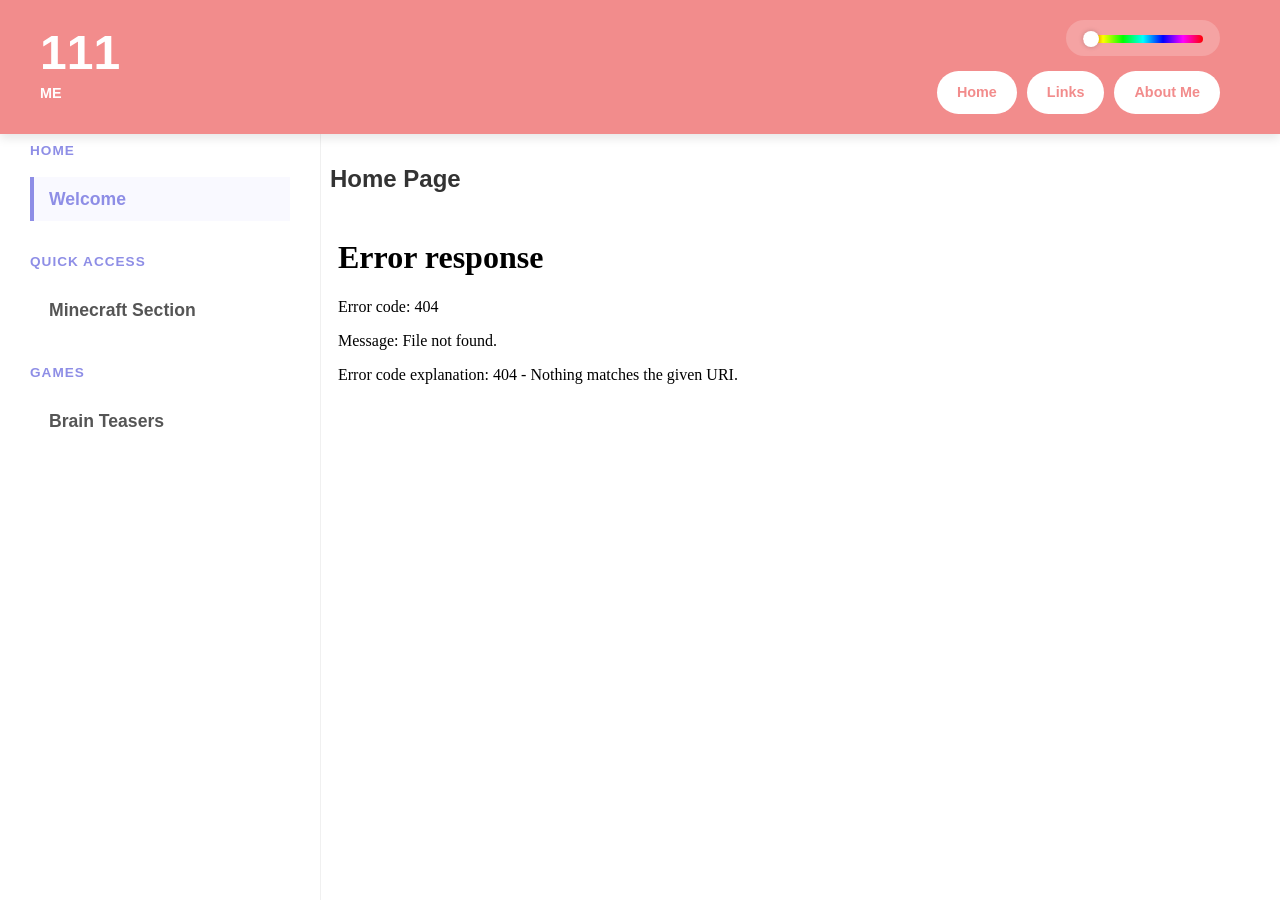
==== index.html @ 13bcb7dd "Add files via upload" ====
<!DOCTYPE html>
<html lang="en">
<head>
    <meta charset="UTF-8">
    <meta name="viewport" content="width=device-width, initial-scale=1.0">
    <title>thelemur55</title>
    <link rel="apple-touch-icon" sizes="180x180" href="database/webpage_icon/apple-touch-icon.png">
    <link rel="icon" type="image/png" sizes="32x32" href="database/webpage_icon/favicon-32x32.png">
    <link rel="icon" type="image/png" sizes="16x16" href="database/webpage_icon/favicon-16x16.png">
    <link rel="manifest" href="database/webpage_icon/site.webmanifest">
    <link rel="stylesheet" href="style.css">
    
</head>
<body>

<!-- TOP BANNER -->
<div class="top-banner">
    <header class="main-header">
        <div class="header-content ">
            <div class="header-text">
                <h1>111</h1>
                <p class="subtitle">ME</p>
            </div>
            <nav class="banner-nav">
                <!-- TOP: The Slider -->
                <div class="color-picker-container">
                    <input type="range" min="0" max="360" value="0" class="hue-slider" id="hueSlider">
                </div>

                <!-- BOTTOM: The Buttons Row -->
                <div class="nav-buttons-row">
                    <a href="index.html" class="banner-btn">Home</a>
                    <a href="links.html" class="banner-btn">Links</a>
                    <a href="about_me.html" class="banner-btn">About Me</a>
                </div>
            </nav>
        </div>
    </header>
</div>

<!-- MAIN LAYOUT WRAPPER -->
<div class="main-wrapper">
    
    <aside class="sidebar">
        <nav class="sidebar-menu">
            
            <!-- Section 1 -->
            <p class="menu-title-bold">Home</p>
            <ul>
                <!-- Add 'active' class to the current page's link -->
                <li><a href="#home" class="nav-link active">Welcome</a></li>
            </ul>
        
            <!-- Section 2 -->
            <p class="menu-title-bold">Quick Access</p>
            <ul>
                <li><a href="minecraft.html" class="nav-link">Minecraft Section</a></li>
            </ul>
        
            <!-- Section 3 -->
            <p class="menu-title-bold">Games</p>
            <ul>
                <li><a href="links.html" class="nav-link">Brain Teasers</a></li>
            </ul>
        
        </nav>
    </aside>


    <!-- MAIN CONTENT AREA -->
    <main class="content">
        <!-- Home Group -->
        <div id="home-content-group" class="content-group">
            <section id="home">
                <h2>Home Page</h2>
                <iframe src="home/home_page.html" width="100%" height="200px" frameborder="0"></iframe>
            </section>
        </div>

    </main>
</div>

<script src="script.js"></script>

</body>
</html>
---- style.css ----
/* ========================================
   🎨 ROOT VARIABLES
   ======================================== */
:root {
    /* Default hue (0 = red/pink). Updated by JS slider. */
    --main-hue: 0;
    --accent-color: hsl(var(--main-hue), 80%, 75%);
    --accent-dark: #333;
}

/* ========================================
   🌐 GLOBAL STYLES
   ======================================== */
html {
    scroll-behavior: smooth;
}

body {
    background-color: #ffffff;
    color: #333;
    font-family: 'Segoe UI', Tahoma, Geneva, Verdana, sans-serif;
    margin: 0;
    padding: 0;
    line-height: 1.6;
}

/* ========================================
   🏷️ TOP BANNER & HEADER
   ======================================== */
.top-banner {
    width: 100%;
    background-color: var(--accent-color);
    padding: 20px 0;
    box-shadow: 0 4px 10px rgba(0, 0, 0, 0.1);
    position: fixed;
    top: 0;
    left: 0;
    z-index: 1000;
    transition: transform 0.4s cubic-bezier(0.4, 0, 0.2, 1), background-color 0.1s ease;
    will-change: transform;
}

.header-content {
    width: 100%;
    padding: 0 40px;
    display: flex;
    justify-content: space-between;
    align-items: center;
}

.header-text h1 {
    font-size: 3em;
    margin: 0;
    line-height: 1;
    color: white;
}

.subtitle {
    font-size: 0.9em;
    margin: 5px 0 0 0;
    font-weight: bold;
    text-transform: uppercase;
    color: white;
}

/* ========================================
   🎨 COLOR SLIDER
   ======================================== */
.color-picker-container {
    margin: 0;
    padding: 5px 15px;
    background: rgba(255, 255, 255, 0.2);
    border-radius: 20px;
}

.hue-slider {
    -webkit-appearance: none;
    width: 120px;
    height: 8px;
    border-radius: 5px;
    background: linear-gradient(to right, red, yellow, lime, cyan, blue, magenta, red);
    cursor: pointer;
    outline: none;
}

.hue-slider::-webkit-slider-thumb {
    -webkit-appearance: none;
    width: 16px;
    height: 16px;
    border-radius: 50%;
    background: white;
    box-shadow: 0 0 5px rgba(0, 0, 0, 0.2);
    cursor: pointer;
}

/* ========================================
   🔘 NAVIGATION BUTTONS
   ======================================== */
.banner-nav {
    display: flex;
    flex-direction: column;
    align-items: flex-end;
    gap: 15px;
    margin-right: 100px;
}

.nav-buttons-row {
    display: flex;
    gap: 10px;
}

.banner-btn {
    display: inline-block;
    text-decoration: none;
    background: white;
    color: var(--accent-color);
    padding: 10px 20px;
    border-radius: 25px;
    font-weight: bold;
    font-size: 0.9em;
    transition: 0.2s ease;
    border: none;
    cursor: pointer;
}

.banner-btn:hover {
    background: var(--accent-dark);
    color: white;
    transform: translateY(-2px);
}

/* ========================================
   📐 MAIN LAYOUT
   ======================================== */
.main-wrapper {
    display: flex;
    width: 100%;
    max-width: none;
    margin: 0 auto;
    padding-top: 100px;
}

.sidebar {
    width: 250px;
    padding: 40px 20px;
    border-right: 1px solid #eee;
    background: white;
    overflow-y: auto;
    position: fixed;
    top: 100px;
    left: 0;
    height: calc(100vh - 100px);
    z-index: 999;
    transition: transform 0.4s cubic-bezier(0.4, 0, 0.2, 1);
    will-change: transform;
}

.content {
    flex: 1;
    padding: 0 40px;
    margin-left: 290px;
    height: calc(100vh - 100px);
    overflow-y: auto;
}

/* ========================================
   📋 SIDEBAR MENU STYLES
   ======================================== */
/* ========================================
   📋 SIDEBAR MENU STYLES (Modern Look)
   ======================================== */
.sidebar {
    width: 260px; /* Slightly wider for better readability */
    padding: 40px 30px;
    border-right: 1px solid #f0f0f0;
    background: #ffffff;
    overflow-y: auto;
    position: fixed;
    top: 100px;
    left: 0;
    height: calc(100vh - 100px);
    z-index: 999;
}

.sidebar-menu ul {
    list-style: none;
    padding: 0;
    margin: 0 0 30px 0; /* Space between sections */
}

.sidebar-menu li {
    margin-bottom: 8px;
}

/* Section Titles (HOME, QUICK ACCESS) */
.menu-title-bold {
    font-weight: 800;
    text-transform: uppercase;
    font-size: 0.85em;
    color: #8e8ee6; /* Light Purple/Blue from your image */
    letter-spacing: 1px;
    margin: 0 0 15px 0;
    padding-left: 0;
}

/* Links (Welcome, Minecraft Section) */
.sidebar-menu a,
.nav-link {
    text-decoration: none;
    color: #555;
    font-weight: 600;
    font-size: 1.1em;
    display: block;
    padding: 8px 0 8px 15px; /* Left padding creates space for the bar */
    transition: all 0.2s ease;
    border-left: 4px solid transparent; /* Hidden bar by default */
}

/* Hover State */
.sidebar-menu a:hover,
.nav-link:hover {
    color: #8e8ee6;
    background-color: #f9f9ff;
}

/* ACTIVE State (The Vertical Bar) */
.sidebar-menu a.active,
.nav-link.active {
    color: #8e8ee6; /* Matches the title color */
    border-left: 4px solid #8e8ee6; /* The visible vertical bar */
    background-color: #f9f9ff;
    font-weight: 700;
}

/* Separator Line (Optional, if you want lines between sections) */
.sidebar-menu hr {
    border: 0;
    border-top: 1px solid #eee;
    margin: 20px 0;
}

/* ========================================
   📄 CONTENT SECTIONS
   ======================================== */
section {
    min-height: auto; /* Fixed: was 80vh causing huge gaps */
    padding-top: 40px;
    padding-bottom: 40px;
}

.content-group {
    width: 100%;
}

/* ========================================
   🗂️ PROJECT CONTAINER & CARDS
   ======================================== */
.projects-container {
    display: flex;
    flex-wrap: wrap;
    gap: 20px;
    padding: 20px 0;
    align-items: stretch;
}

.projects-container h2 {
    width: 100%;
    margin-bottom: 20px;
    color: #333;
}

.project-card {
    flex: 1 1 calc(45% - 20px);
    min-width: 300px;
    box-sizing: border-box;
    background: white;
    border: 1px solid #eee;
    border-radius: 12px;
    padding: 25px;
    box-shadow: 0 4px 15px rgba(0, 0, 0, 0.05);
    display: flex;
    flex-direction: column;
    justify-content: space-between;
    overflow: hidden;
    transition: transform 0.3s ease, box-shadow 0.3s ease, border-color 0.3s ease;
    cursor: default;
}

.project-card:hover {
    transform: translateY(-10px);
    box-shadow: 0 10px 30px rgba(0, 0, 0, 0.15);
    border-color: var(--accent-color);
}

.project-card:active {
    transform: translateY(-2px) scale(0.98);
    transition: 0.1s;
}

.project-info {
    text-align: left;
    margin: 0;
    padding: 0;
    width: 100%;
    flex-grow: 1;
}

/* ========================================
   🔗 BUTTONS & LINKS
   ======================================== */
.project-link,
.project-d-link,
.copy-btn {
    align-self: flex-start;
    background: var(--accent-color);
    color: white;
    padding: 10px 20px;
    border-radius: 6px;
    text-decoration: none;
    margin-top: auto;
    font-weight: bold;
    transition: 0.2s ease;
    border: none;
    display: inline-block;
}

.project-link:hover,
.project-d-link:hover,
.copy-btn:hover {
    transform: translateY(-3px) scale(1.05);
    filter: brightness(1.2);
    box-shadow: 0 4px 15px var(--accent-color);
}

/* ========================================
   💬 CHAT WINDOW STYLES
   ======================================== */
#chat-window {
    background: #fdfdfd;
    border: 1px solid #eee;
    border-radius: 12px;
    display: flex;
    flex-direction: column;
    height: 500px;
    max-width: 600px;
    margin: 20px 0;
}

#messages-display {
    flex: 1;
    padding: 20px;
    overflow-y: auto;
    display: flex;
    flex-direction: column;
    gap: 10px;
}

.message {
    max-width: 70%;
    padding: 10px 15px;
    border-radius: 18px;
    font-size: 0.9em;
    line-height: 1.4;
}

.sent {
    align-self: flex-end;
    background-color: var(--accent-color);
    color: white;
    border-bottom-right-radius: 4px;
}

#chat-form {
    padding: 15px;
    border-top: 1px solid #eee;
    display: flex;
    gap: 10px;
}

#message-input {
    flex: 1;
    border: 1px solid #ddd;
    padding: 10px 15px;
    border-radius: 20px;
    outline: none;
    font-size: 0.95em;
}

/* ========================================
   🧩 DATAPACK / PLUGIN STYLES
   ======================================== */
.plugin-header {
    font-size: 1.5em;
    font-weight: bold;
    margin-bottom: 20px;
    color: #333;
    border-bottom: 2px solid var(--accent-color);
    padding-bottom: 10px;
    transition: border-color 0.1s ease;
}

.datapack-item {
    margin-bottom: 20px;
    padding-bottom: 20px;
    border-bottom: 1px solid #f0f0f0;
}

.datapack-name {
    font-weight: bold;
    font-size: 1.1em;
    margin-bottom: 8px;
    color: #333;
}

.datapack-desc {
    color: #666;
    line-height: 1.6;
}

code {
    background: #f4f4f4;
    padding: 2px 6px;
    border-radius: 4px;
    font-family: 'Courier New', monospace;
    font-size: 0.9em;
}

/* ========================================
   ➖ UTILITIES
   ======================================== */
hr {
    border: 0;
    border-top: 1px solid #eee;
    margin: 20px 0;
}

/* ========================================
   📱 RESPONSIVE ADJUSTMENTS
   ======================================== */
@media (max-width: 1024px) {
    .sidebar {
        position: static;
        height: auto;
        width: 100%;
        border-right: none;
        border-bottom: 1px solid #eee;
    }

    .content {
        margin-left: 0;
        height: auto;
        padding: 20px;
    }

    .header-content {
        flex-direction: column;
        gap: 15px;
        padding: 0 20px;
    }

    .banner-nav {
        margin-right: 0;
        align-items: center;
    }

    .project-card {
        flex: 1 1 100%;
    }
}

@media (max-width: 600px) {
    .header-text h1 {
        font-size: 2em;
    }

    .banner-btn {
        font-size: 0.85em;
        padding: 8px 16px;
    }

    .hue-slider {
        width: 100px;
    }
}
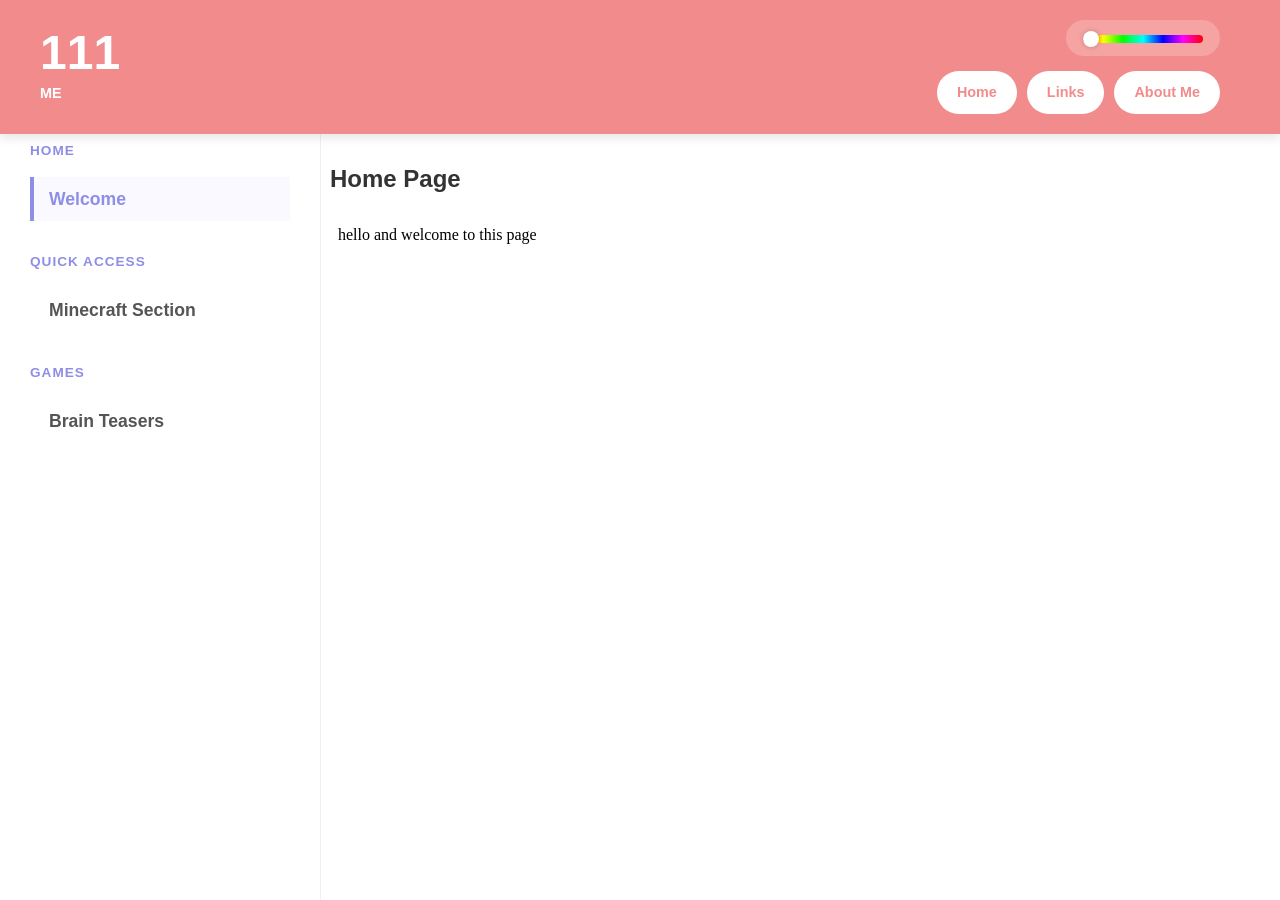
==== commit a6ab686a: "Update index.html" ====
--- a/index.html
+++ b/index.html
@@ -73,7 +73,7 @@
         <div id="home-content-group" class="content-group">
             <section id="home">
                 <h2>Home Page</h2>
-                <iframe src="home/home_page.html" width="100%" height="200px" frameborder="0"></iframe>
+                <iframe src="home_page.html" width="100%" height="200px" frameborder="0"></iframe>
             </section>
         </div>
 
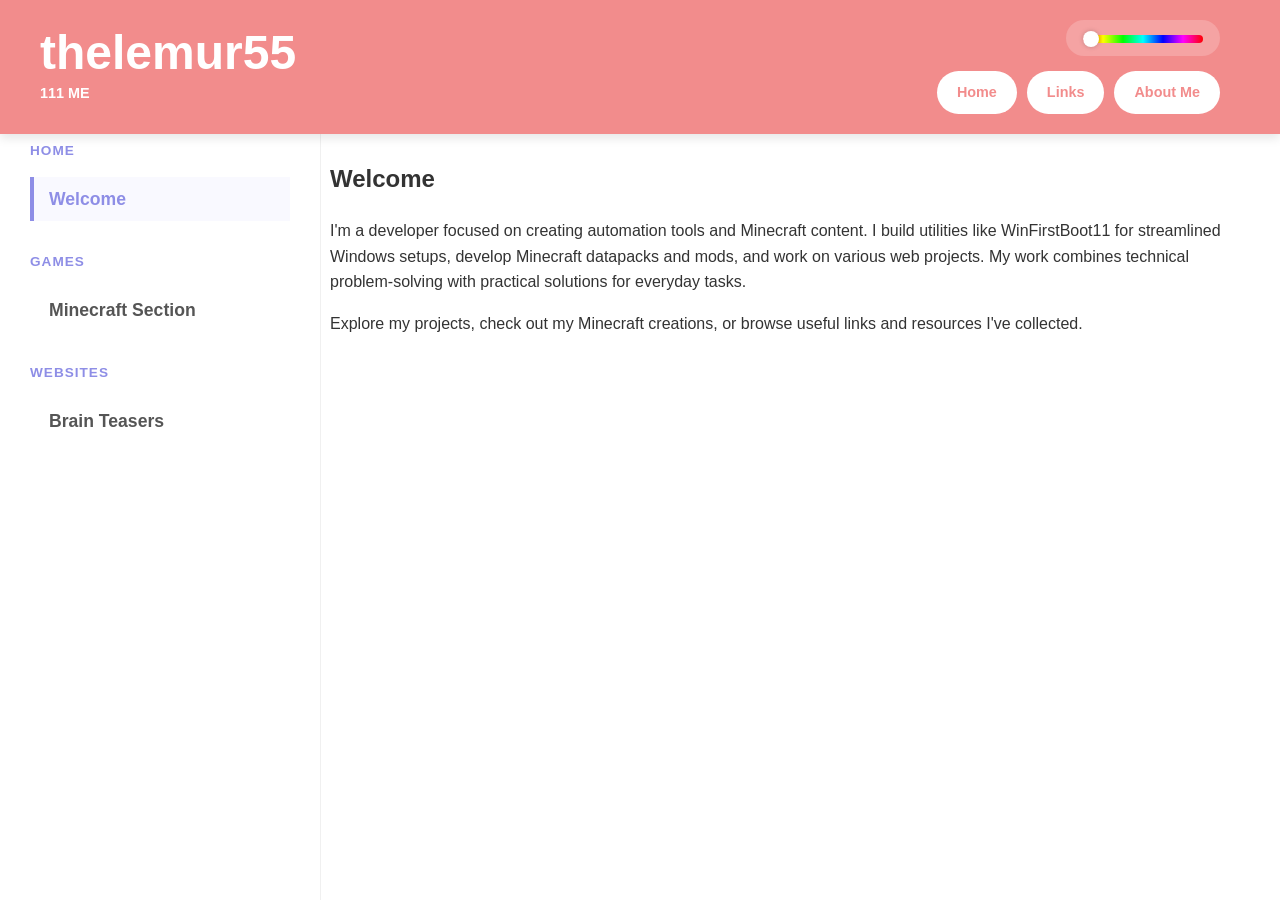
==== commit 3dfc1367: "Update index.html" ====
--- a/index.html
+++ b/index.html
@@ -9,25 +9,21 @@
     <link rel="icon" type="image/png" sizes="16x16" href="database/webpage_icon/favicon-16x16.png">
     <link rel="manifest" href="database/webpage_icon/site.webmanifest">
     <link rel="stylesheet" href="style.css">
-    
 </head>
 <body>
 
 <!-- TOP BANNER -->
 <div class="top-banner">
     <header class="main-header">
-        <div class="header-content ">
+        <div class="header-content">
             <div class="header-text">
-                <h1>111</h1>
-                <p class="subtitle">ME</p>
+                <h1>thelemur55</h1>
+                <p class="subtitle">111 ME</p>
             </div>
             <nav class="banner-nav">
-                <!-- TOP: The Slider -->
                 <div class="color-picker-container">
                     <input type="range" min="0" max="360" value="0" class="hue-slider" id="hueSlider">
                 </div>
-
-                <!-- BOTTOM: The Buttons Row -->
                 <div class="nav-buttons-row">
                     <a href="index.html" class="banner-btn">Home</a>
                     <a href="links.html" class="banner-btn">Links</a>
@@ -41,41 +37,37 @@
 <!-- MAIN LAYOUT WRAPPER -->
 <div class="main-wrapper">
     
+    <!-- SIDEBAR --> 
     <aside class="sidebar">
         <nav class="sidebar-menu">
-            
-            <!-- Section 1 -->
             <p class="menu-title-bold">Home</p>
             <ul>
-                <!-- Add 'active' class to the current page's link -->
-                <li><a href="#home" class="nav-link active">Welcome</a></li>
+                <li><a href="#home" class="nav-link">Welcome</a></li>
             </ul>
-        
-            <!-- Section 2 -->
-            <p class="menu-title-bold">Quick Access</p>
+            
+            <p class="menu-title-bold">Games</p>
             <ul>
                 <li><a href="minecraft.html" class="nav-link">Minecraft Section</a></li>
             </ul>
-        
-            <!-- Section 3 -->
-            <p class="menu-title-bold">Games</p>
+            
+            <p class="menu-title-bold">Websites</p>
             <ul>
                 <li><a href="links.html" class="nav-link">Brain Teasers</a></li>
             </ul>
-        
         </nav>
     </aside>
 
-
     <!-- MAIN CONTENT AREA -->
     <main class="content">
-        <!-- Home Group -->
-        <div id="home-content-group" class="content-group">
-            <section id="home">
-                <h2>Home Page</h2>
-                <iframe src="home_page.html" width="100%" height="200px" frameborder="0"></iframe>
-            </section>
-        </div>
+        
+        <!-- Welcome Section -->
+        <section id="home">
+            <h2>Welcome</h2>
+            <p>I'm a developer focused on creating automation tools and Minecraft content. I build utilities like WinFirstBoot11 for streamlined Windows setups, develop Minecraft datapacks and mods, and work on various web projects. My work combines technical problem-solving with practical solutions for everyday tasks.</p>
+            <p>Explore my projects, check out my Minecraft creations, or browse useful links and resources I've collected.</p>
+        </section>
+
+
 
     </main>
 </div>
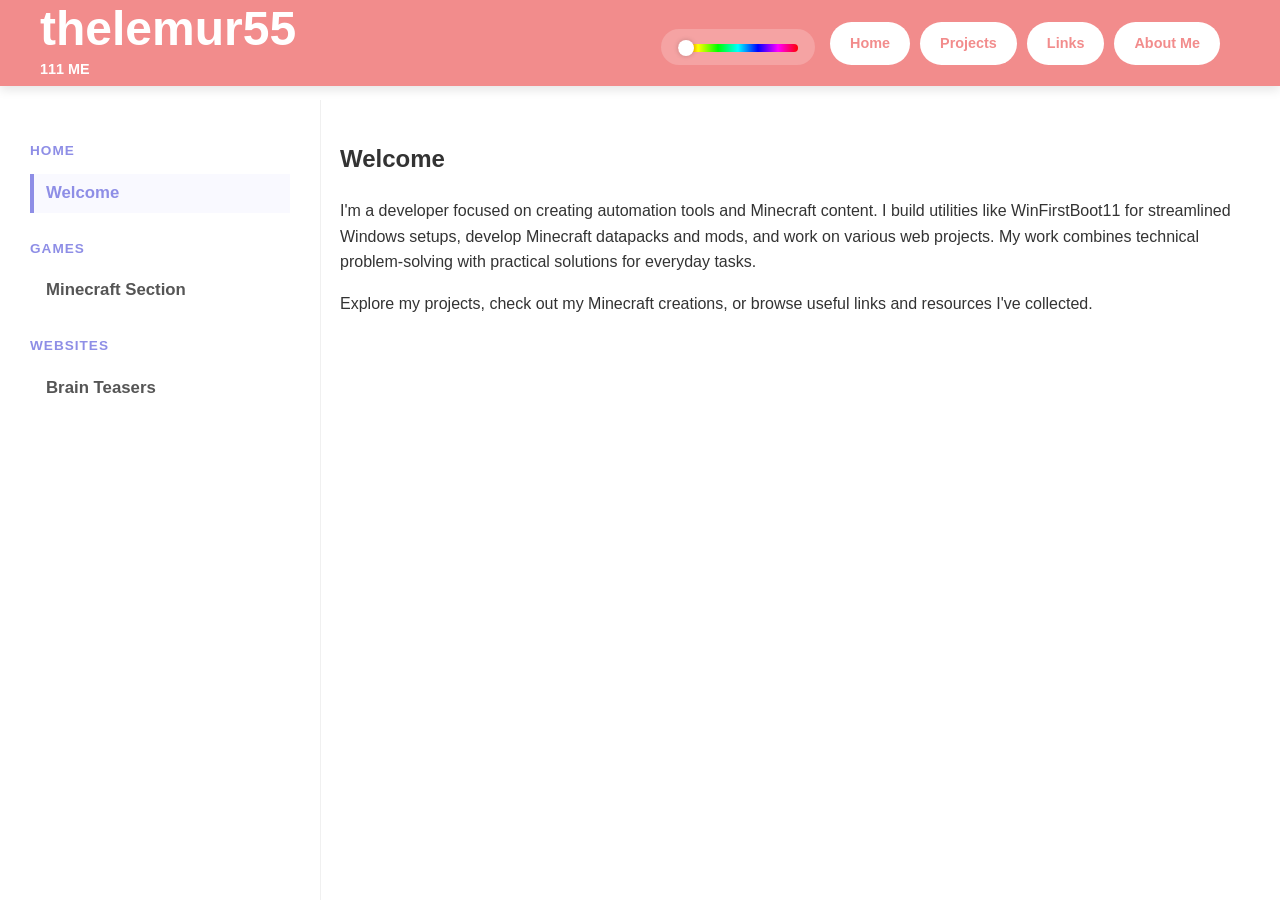
==== commit 9ce3242d: "Update index.html" ====
--- a/index.html
+++ b/index.html
@@ -26,6 +26,7 @@
                 </div>
                 <div class="nav-buttons-row">
                     <a href="index.html" class="banner-btn">Home</a>
+                    <a href="projects.html" class="banner-btn">Projects</a>
                     <a href="links.html" class="banner-btn">Links</a>
                     <a href="about_me.html" class="banner-btn">About Me</a>
                 </div>
--- a/style.css
+++ b/style.css
@@ -2,7 +2,6 @@
    🎨 ROOT VARIABLES
    ======================================== */
 :root {
-    /* Default hue (0 = red/pink). Updated by JS slider. */
     --main-hue: 0;
     --accent-color: hsl(var(--main-hue), 80%, 75%);
     --accent-dark: #333;
@@ -30,14 +29,13 @@
 .top-banner {
     width: 100%;
     background-color: var(--accent-color);
-    padding: 20px 0;
+    padding: 5px 0;
     box-shadow: 0 4px 10px rgba(0, 0, 0, 0.1);
     position: fixed;
     top: 0;
     left: 0;
     z-index: 1000;
-    transition: transform 0.4s cubic-bezier(0.4, 0, 0.2, 1), background-color 0.1s ease;
-    will-change: transform;
+    transition: background-color 0.1s ease;
 }
 
 .header-content {
@@ -98,7 +96,7 @@
    ======================================== */
 .banner-nav {
     display: flex;
-    flex-direction: column;
+    flex-direction: row;
     align-items: flex-end;
     gap: 15px;
     margin-right: 100px;
@@ -135,42 +133,12 @@
 .main-wrapper {
     display: flex;
     width: 100%;
-    max-width: none;
     margin: 0 auto;
-    padding-top: 100px;
+    padding-top: 80px;
 }
 
 .sidebar {
-    width: 250px;
-    padding: 40px 20px;
-    border-right: 1px solid #eee;
-    background: white;
-    overflow-y: auto;
-    position: fixed;
-    top: 100px;
-    left: 0;
-    height: calc(100vh - 100px);
-    z-index: 999;
-    transition: transform 0.4s cubic-bezier(0.4, 0, 0.2, 1);
-    will-change: transform;
-}
-
-.content {
-    flex: 1;
-    padding: 0 40px;
-    margin-left: 290px;
-    height: calc(100vh - 100px);
-    overflow-y: auto;
-}
-
-/* ========================================
-   📋 SIDEBAR MENU STYLES
-   ======================================== */
-/* ========================================
-   📋 SIDEBAR MENU STYLES (Modern Look)
-   ======================================== */
-.sidebar {
-    width: 260px; /* Slightly wider for better readability */
+    width: 260px;
     padding: 40px 30px;
     border-right: 1px solid #f0f0f0;
     background: #ffffff;
@@ -182,74 +150,68 @@
     z-index: 999;
 }
 
+.content {
+    flex: 1;
+    padding: 0 40px;
+    margin-left: 300px;
+    height: calc(100vh - 100px);
+    overflow-y: auto;
+}
+
+/* ========================================
+   📋 SIDEBAR MENU (MODERN LOOK)
+   ======================================== */
 .sidebar-menu ul {
     list-style: none;
     padding: 0;
-    margin: 0 0 30px 0; /* Space between sections */
+    margin: 0 0 25px 0;
 }
 
 .sidebar-menu li {
     margin-bottom: 8px;
 }
 
-/* Section Titles (HOME, QUICK ACCESS) */
 .menu-title-bold {
     font-weight: 800;
     text-transform: uppercase;
     font-size: 0.85em;
-    color: #8e8ee6; /* Light Purple/Blue from your image */
+    color: #8e8ee6;
     letter-spacing: 1px;
-    margin: 0 0 15px 0;
-    padding-left: 0;
-}
-
-/* Links (Welcome, Minecraft Section) */
+    margin: 0 0 12px 0;
+}
+
 .sidebar-menu a,
 .nav-link {
     text-decoration: none;
     color: #555;
     font-weight: 600;
-    font-size: 1.1em;
+    font-size: 1.05em;
     display: block;
-    padding: 8px 0 8px 15px; /* Left padding creates space for the bar */
+    padding: 6px 0 6px 12px;
     transition: all 0.2s ease;
-    border-left: 4px solid transparent; /* Hidden bar by default */
-}
-
-/* Hover State */
+    border-left: 4px solid transparent;
+}
+
 .sidebar-menu a:hover,
 .nav-link:hover {
     color: #8e8ee6;
     background-color: #f9f9ff;
 }
 
-/* ACTIVE State (The Vertical Bar) */
 .sidebar-menu a.active,
 .nav-link.active {
-    color: #8e8ee6; /* Matches the title color */
-    border-left: 4px solid #8e8ee6; /* The visible vertical bar */
+    color: #8e8ee6;
+    border-left: 4px solid #8e8ee6;
     background-color: #f9f9ff;
     font-weight: 700;
 }
 
-/* Separator Line (Optional, if you want lines between sections) */
-.sidebar-menu hr {
-    border: 0;
-    border-top: 1px solid #eee;
-    margin: 20px 0;
-}
-
 /* ========================================
    📄 CONTENT SECTIONS
    ======================================== */
 section {
-    min-height: auto; /* Fixed: was 80vh causing huge gaps */
-    padding-top: 40px;
-    padding-bottom: 40px;
-}
-
-.content-group {
-    width: 100%;
+    min-height: auto;
+    padding: 40px 0;
 }
 
 /* ========================================
@@ -258,8 +220,7 @@
 .projects-container {
     display: flex;
     flex-wrap: wrap;
-    gap: 20px;
-    padding: 20px 0;
+    gap: 20px;  
     align-items: stretch;
 }
 
@@ -276,7 +237,7 @@
     background: white;
     border: 1px solid #eee;
     border-radius: 12px;
-    padding: 25px;
+    padding: 0px 25px 0px 25px;
     box-shadow: 0 4px 15px rgba(0, 0, 0, 0.05);
     display: flex;
     flex-direction: column;
@@ -298,18 +259,15 @@
 }
 
 .project-info {
-    text-align: left;
-    margin: 0;
-    padding: 0;
-    width: 100%;
     flex-grow: 1;
+    margin-bottom: 15px;
 }
 
 /* ========================================
    🔗 BUTTONS & LINKS
    ======================================== */
 .project-link,
-.project-d-link,
+
 .copy-btn {
     align-self: flex-start;
     background: var(--accent-color);
@@ -317,7 +275,6 @@
     padding: 10px 20px;
     border-radius: 6px;
     text-decoration: none;
-    margin-top: auto;
     font-weight: bold;
     transition: 0.2s ease;
     border: none;
@@ -325,7 +282,7 @@
 }
 
 .project-link:hover,
-.project-d-link:hover,
+
 .copy-btn:hover {
     transform: translateY(-3px) scale(1.05);
     filter: brightness(1.2);
@@ -333,7 +290,7 @@
 }
 
 /* ========================================
-   💬 CHAT WINDOW STYLES
+   💬 CHAT WINDOW (Optional)
    ======================================== */
 #chat-window {
     background: #fdfdfd;
@@ -396,7 +353,6 @@
     color: #333;
     border-bottom: 2px solid var(--accent-color);
     padding-bottom: 10px;
-    transition: border-color 0.1s ease;
 }
 
 .datapack-item {
@@ -445,40 +401,38 @@
         border-right: none;
         border-bottom: 1px solid #eee;
     }
-
     .content {
         margin-left: 0;
         height: auto;
         padding: 20px;
     }
-
     .header-content {
         flex-direction: column;
         gap: 15px;
         padding: 0 20px;
     }
-
     .banner-nav {
         margin-right: 0;
         align-items: center;
     }
-
     .project-card {
         flex: 1 1 100%;
     }
 }
 
 @media (max-width: 600px) {
-    .header-text h1 {
-        font-size: 2em;
-    }
-
-    .banner-btn {
-        font-size: 0.85em;
-        padding: 8px 16px;
-    }
-
-    .hue-slider {
-        width: 100px;
-    }
-}+    .header-text h1 { font-size: 2em; }
+    .banner-btn { font-size: 0.85em; padding: 8px 16px; }
+    .hue-slider { width: 100px; }
+}
+
+
+.h2u {
+    border-bottom: 2px solid var(--accent-color); /* Thickness, style, and color */
+    padding-bottom: 10px; /* Space between the text and the line */
+}
+
+.small-text {
+    font-size: 13px; /* Reduced from the default 16px */
+}
+
